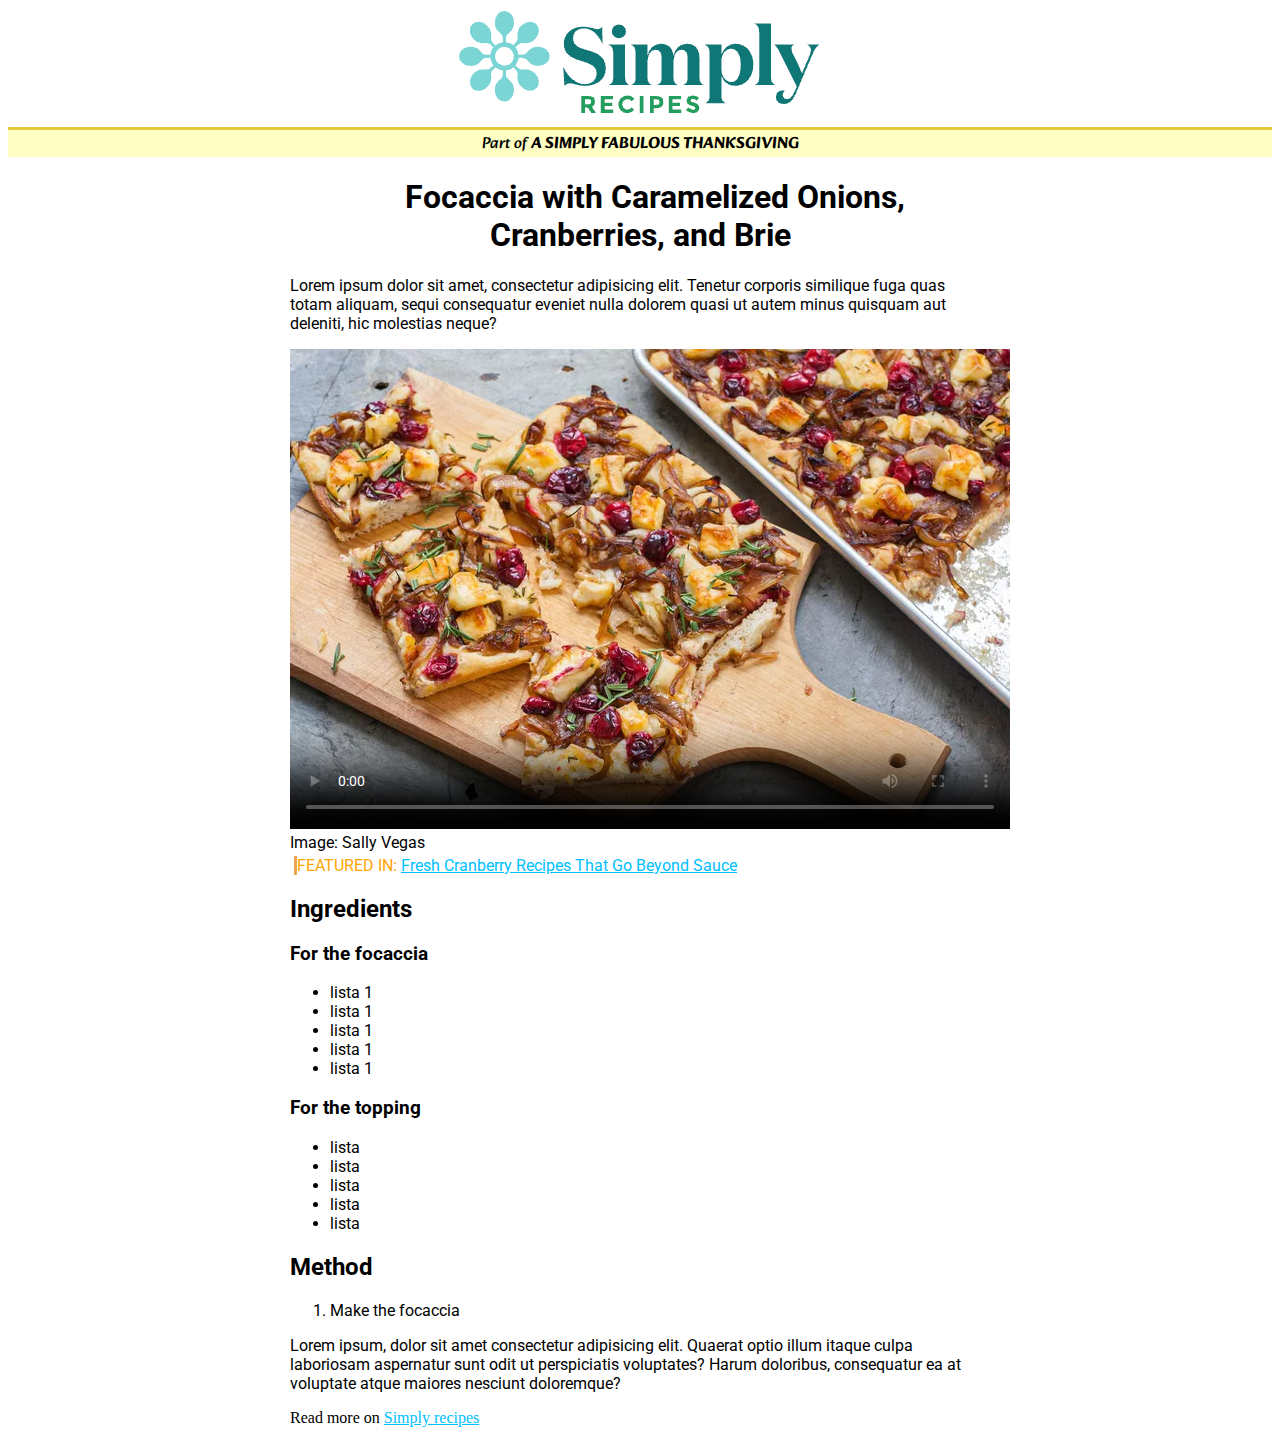
==== s1/g3/index.html @ 5c764aea "g3" ====
<!DOCTYPE html>
<html lang="en">
<head>
    <meta charset="UTF-8">
    <meta http-equiv="X-UA-Compatible" content="IE=edge">
    <meta name="viewport" content="width=device-width, initial-scale=1.0">
    <meta name="description" content="La nostra focaccia">
    <title>Ricetta</title>
    <link rel="stylesheet" href="css/style.css">
    <link rel="preconnect" href="https://fonts.googleapis.com">
    <link rel="preconnect" href="https://fonts.gstatic.com" crossorigin>
    <link href="https://fonts.googleapis.com/css2?family=Alkatra&family=Roboto&display=swap" rel="stylesheet">
</head>
<body>
    <header class="testa">
        <img src="img/assets/logo.png">
        <div class="simply">Part of <strong>A SIMPLY FABULOUS THANKSGIVING</strong></div>
    </header>
    <main class="centrato">
        <section>
            <h1 class="centratura">Focaccia with Caramelized Onions, Cranberries, and Brie</h1>
            <p>Lorem ipsum dolor sit amet, consectetur adipisicing elit. Tenetur corporis similique fuga quas totam aliquam, sequi consequatur eveniet nulla dolorem quasi ut autem minus quisquam aut deleniti, hic molestias neque?</p>
            <video poster="img/assets/focaccia.png" controls>Image: Sally Vegas</video>
            <p class="centrato">Image: Sally Vegas</p>
            <div>
                <p class="link">FEATURED IN:
                    <a href="#">Fresh Cranberry Recipes That Go Beyond Sauce</a>
                </p>
            </div>
        </section>
        <section>
            <h2>Ingredients</h2>

            <h3>For the focaccia</h3>
            <ul>
                <li>lista 1</li>
                <li>lista 1</li>
                <li>lista 1</li>
                <li>lista 1</li>
                <li>lista 1</li>
            </ul>
            <h3>For the topping</h3>
            <ul>
                <li>lista</li>
                <li>lista</li>
                <li>lista</li>
                <li>lista</li>
                <li>lista</li>
            </ul>
        </section>
        <section>
            <h2>Method</h2>
            <ol>
                <li>Make the focaccia</li>
            </ol>
            <p>Lorem ipsum, dolor sit amet consectetur adipisicing elit. Quaerat optio illum itaque culpa laboriosam aspernatur sunt odit ut perspiciatis voluptates? Harum doloribus, consequatur ea at voluptate atque maiores nesciunt doloremque?</p>
        </section>
        <aside>
            <p>Read more on <a href=#>Simply recipes</a></p>
        </aside>
    </main>
</body>
</html>
---- s1/g3/css/style.css ----
.testa{
    font-family: 'Alkatra', cursive;
    text-align:center;
    margin: 0 auto;
    }
.simply{
    border-top: solid rgb(227, 202, 61);
    background-color: rgba(255, 255, 158, 0.603);
}
h1{
    text-indent: 30px;
}
.scatola{
    width: 0 auto;
    position:absolute;
    top: 50px;
    margin:0 auto;
    text-align:center
}
section{
    font-family: 'Roboto', sans-serif;
}
.centrato{
    width: 700px;
    margin:0 auto;
}
p a{
    color:rgb(0, 191, 255);
}
.link{
    color:orange;
    border-left:solid rgba(234, 142, 36, 0.806);
    margin: 4px;
}
h2{
    margin-inline-start: solid rgb(53, 168, 206);
}
.centratura{
    text-align:center;
}
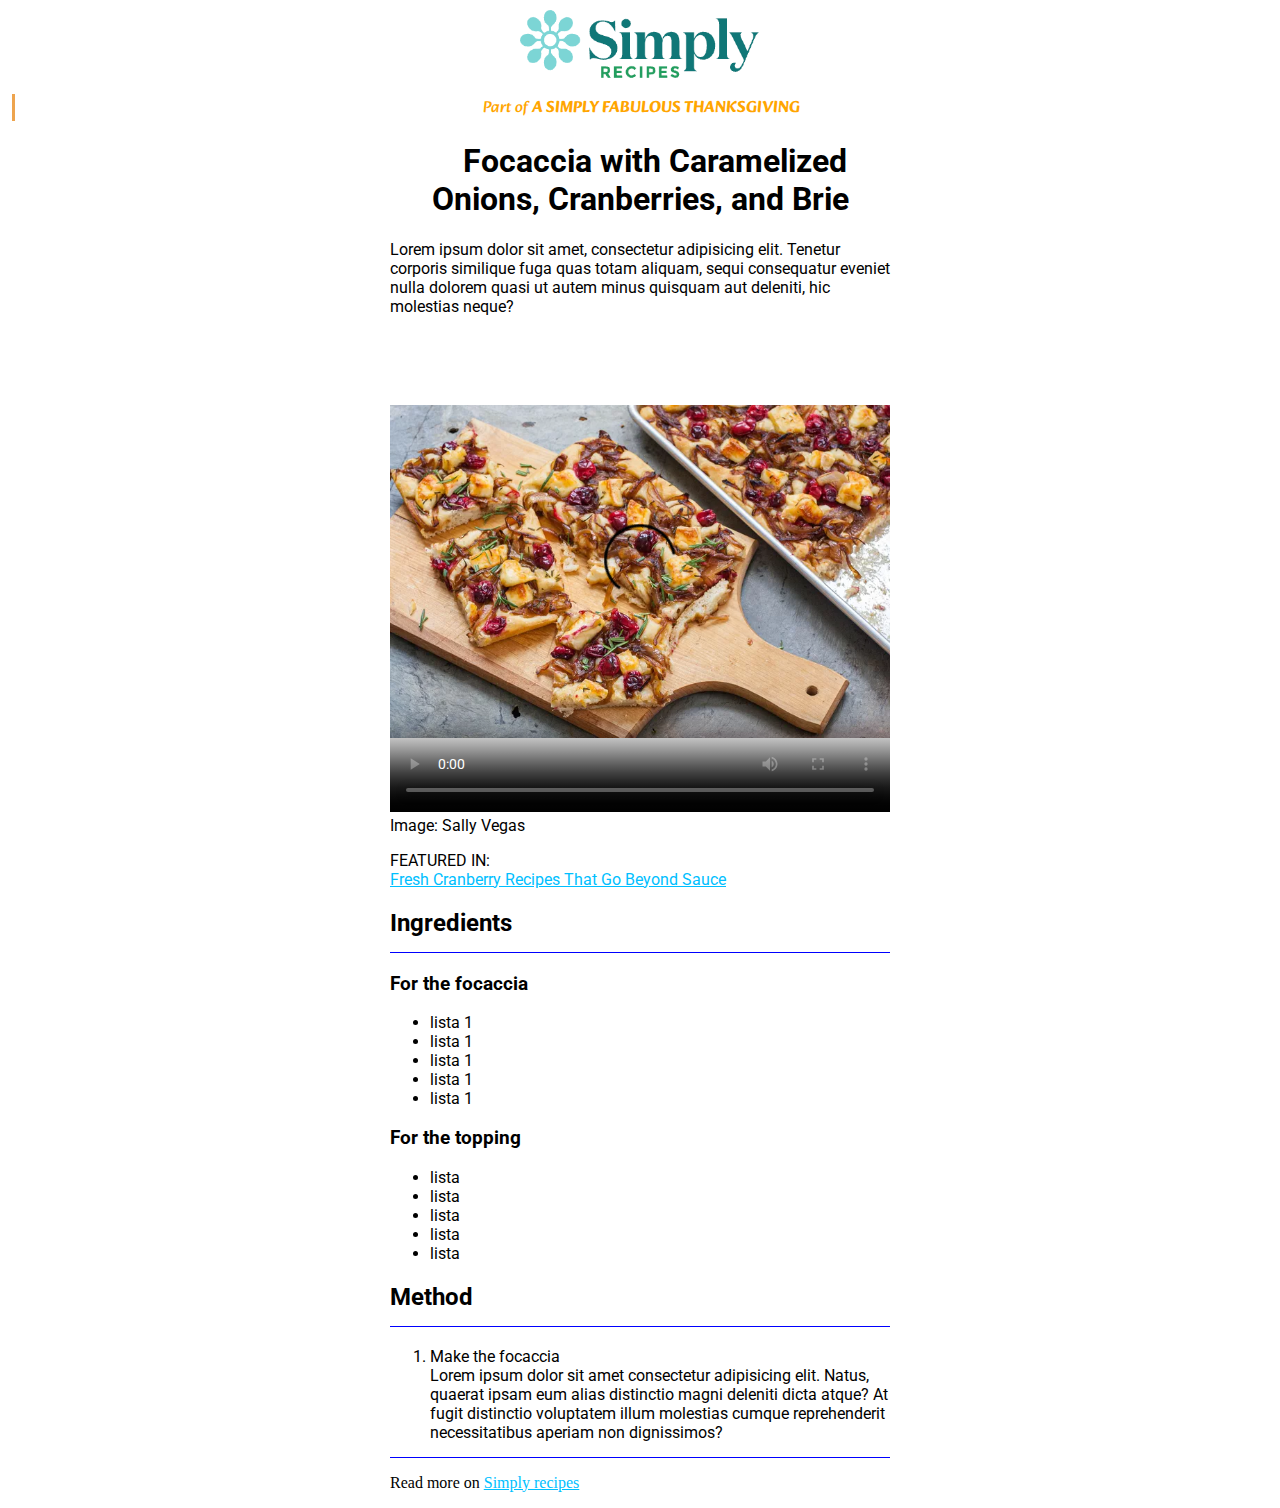
==== commit 4bc73070: "Modifiche1" ====
--- a/s1/g3/index.html
+++ b/s1/g3/index.html
@@ -13,17 +13,20 @@
 </head>
 <body>
     <header class="testa">
-        <img src="img/assets/logo.png">
-        <div class="simply">Part of <strong>A SIMPLY FABULOUS THANKSGIVING</strong></div>
+        <img src="img/assets/logo.png" width="240px">
+        <div id="intestazione">Part of <strong>A SIMPLY FABULOUS THANKSGIVING</strong></div>
     </header>
     <main class="centrato">
         <section>
             <h1 class="centratura">Focaccia with Caramelized Onions, Cranberries, and Brie</h1>
             <p>Lorem ipsum dolor sit amet, consectetur adipisicing elit. Tenetur corporis similique fuga quas totam aliquam, sequi consequatur eveniet nulla dolorem quasi ut autem minus quisquam aut deleniti, hic molestias neque?</p>
-            <video poster="img/assets/focaccia.png" controls>Image: Sally Vegas</video>
-            <p class="centrato">Image: Sally Vegas</p>
+            <video width="720px" height="480px" poster="img/assets/focaccia.png" controls>
+                <source src="video/loki che riporta.mp4" type="video/mp4">
+                <source src="video/loki-che-riporta.webm" type="video/webm">
+            </video>
+            <figcaption class="centrato">Image: Sally Vegas</figcaption>
             <div>
-                <p class="link">FEATURED IN:
+                <p class="link">FEATURED IN:<br>
                     <a href="#">Fresh Cranberry Recipes That Go Beyond Sauce</a>
                 </p>
             </div>
@@ -51,9 +54,9 @@
         <section>
             <h2>Method</h2>
             <ol>
-                <li>Make the focaccia</li>
+                <li>Make the focaccia<br>
+                Lorem ipsum dolor sit amet consectetur adipisicing elit. Natus, quaerat ipsam eum alias distinctio magni deleniti dicta atque? At fugit distinctio voluptatem illum molestias cumque reprehenderit necessitatibus aperiam non dignissimos?</li>
             </ol>
-            <p>Lorem ipsum, dolor sit amet consectetur adipisicing elit. Quaerat optio illum itaque culpa laboriosam aspernatur sunt odit ut perspiciatis voluptates? Harum doloribus, consequatur ea at voluptate atque maiores nesciunt doloremque?</p>
         </section>
         <aside>
             <p>Read more on <a href=#>Simply recipes</a></p>
--- a/s1/g3/css/style.css
+++ b/s1/g3/css/style.css
@@ -5,11 +5,13 @@
     margin: 0 auto;
     }
 .simply{
-    border-top: solid rgb(227, 202, 61);
-    background-color: rgba(255, 255, 158, 0.603);
+    background-color: #f0df7c33;
+    border-top: 1px solid #f98f2c;
+    padding: 10px 0;
 }
 h1{
     text-indent: 30px;
+    text-align:center;
 }
 .scatola{
     width: 0 auto;
@@ -22,20 +24,25 @@
     font-family: 'Roboto', sans-serif;
 }
 .centrato{
-    width: 700px;
+    width: 500px;
     margin:0 auto;
+    max-width: 100%;
 }
 p a{
     color:rgb(0, 191, 255);
 }
-.link{
+#intestazione{
     color:orange;
-    border-left:solid rgba(234, 142, 36, 0.806);
+    border-left: solid rgba(234, 142, 36, 0.806);
     margin: 4px;
 }
-h2{
-    margin-inline-start: solid rgb(53, 168, 206);
+h2, ol{
+    border-bottom: 1px solid blue;
+    padding-bottom: 15px;
 }
 .centratura{
     text-align:center;
 }
+img, video{
+    max-width: 100%;
+}
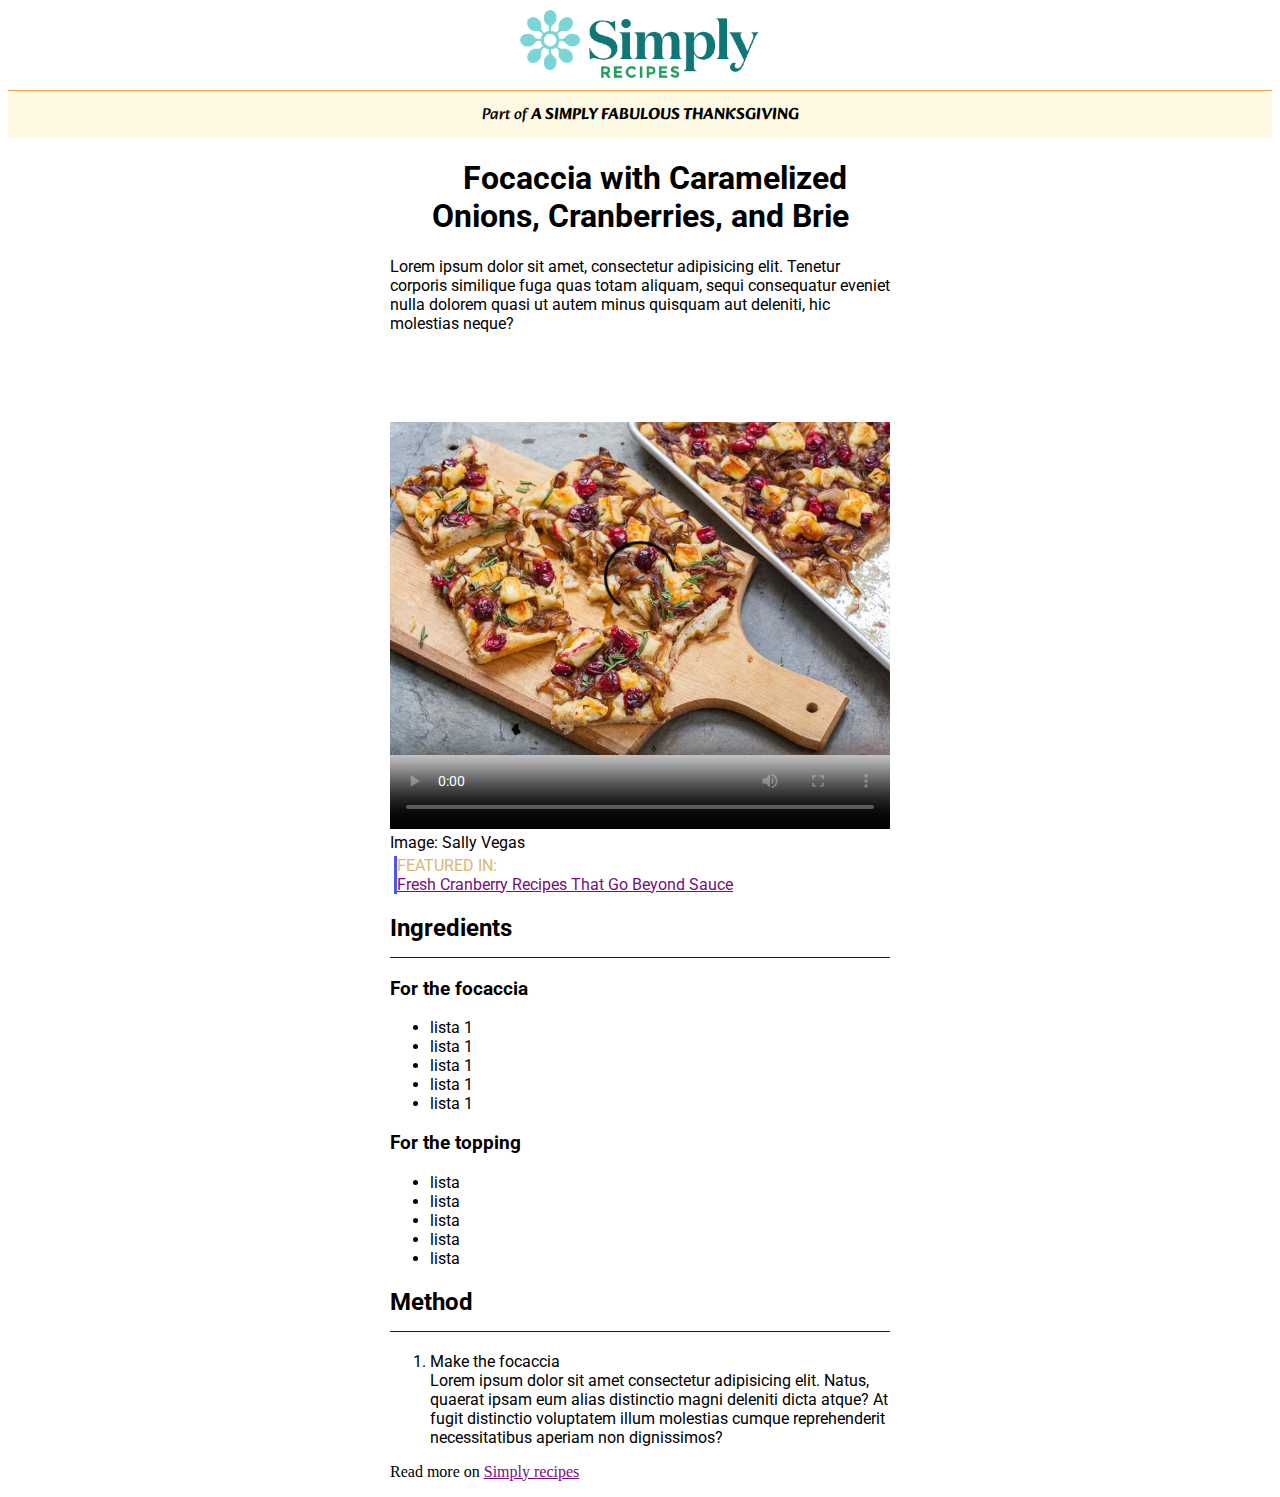
==== commit 4ecebd28: "altre modifiche" ====
--- a/s1/g3/index.html
+++ b/s1/g3/index.html
@@ -14,11 +14,11 @@
 <body>
     <header class="testa">
         <img src="img/assets/logo.png" width="240px">
-        <div id="intestazione">Part of <strong>A SIMPLY FABULOUS THANKSGIVING</strong></div>
+        <div id="intestazione">Part of <b>A SIMPLY FABULOUS THANKSGIVING</b></div>
     </header>
-    <main class="centrato">
+    <main class="maincontent">
         <section>
-            <h1 class="centratura">Focaccia with Caramelized Onions, Cranberries, and Brie</h1>
+            <h1 class="titoli">Focaccia with Caramelized Onions, Cranberries, and Brie</h1>
             <p>Lorem ipsum dolor sit amet, consectetur adipisicing elit. Tenetur corporis similique fuga quas totam aliquam, sequi consequatur eveniet nulla dolorem quasi ut autem minus quisquam aut deleniti, hic molestias neque?</p>
             <video width="720px" height="480px" poster="img/assets/focaccia.png" controls>
                 <source src="video/loki che riporta.mp4" type="video/mp4">
@@ -26,8 +26,8 @@
             </video>
             <figcaption class="centrato">Image: Sally Vegas</figcaption>
             <div>
-                <p class="link">FEATURED IN:<br>
-                    <a href="#">Fresh Cranberry Recipes That Go Beyond Sauce</a>
+                <p class="ft">FEATURED IN:<br>
+                    <a class=link href="#">Fresh Cranberry Recipes That Go Beyond Sauce</a>
                 </p>
             </div>
         </section>
@@ -59,7 +59,7 @@
             </ol>
         </section>
         <aside>
-            <p>Read more on <a href=#>Simply recipes</a></p>
+            <p>Read more on <a class=link href=#>Simply recipes</a></p>
         </aside>
     </main>
 </body>
--- a/s1/g3/css/style.css
+++ b/s1/g3/css/style.css
@@ -4,9 +4,9 @@
     text-align:center;
     margin: 0 auto;
     }
-.simply{
-    background-color: #f0df7c33;
-    border-top: 1px solid #f98f2c;
+#intestazione{
+    background-color: #f5e27533;
+    border-top: 1px solid #ef9746;
     padding: 10px 0;
 }
 h1{
@@ -23,26 +23,26 @@
 section{
     font-family: 'Roboto', sans-serif;
 }
-.centrato{
+.maincontent{
     width: 500px;
     margin:0 auto;
     max-width: 100%;
 }
-p a{
-    color:rgb(0, 191, 255);
-}
-#intestazione{
-    color:orange;
-    border-left: solid rgba(234, 142, 36, 0.806);
+.ft{
+    color:rgb(222, 182, 108);
+    border-left: solid rgba(36, 43, 234, 0.806);
     margin: 4px;
 }
-h2, ol{
+h2{
     border-bottom: 1px solid blue;
     padding-bottom: 15px;
 }
-.centratura{
+.titoli{
     text-align:center;
 }
 img, video{
     max-width: 100%;
 }
+.link{
+    color:rgb(121, 13, 126);
+}
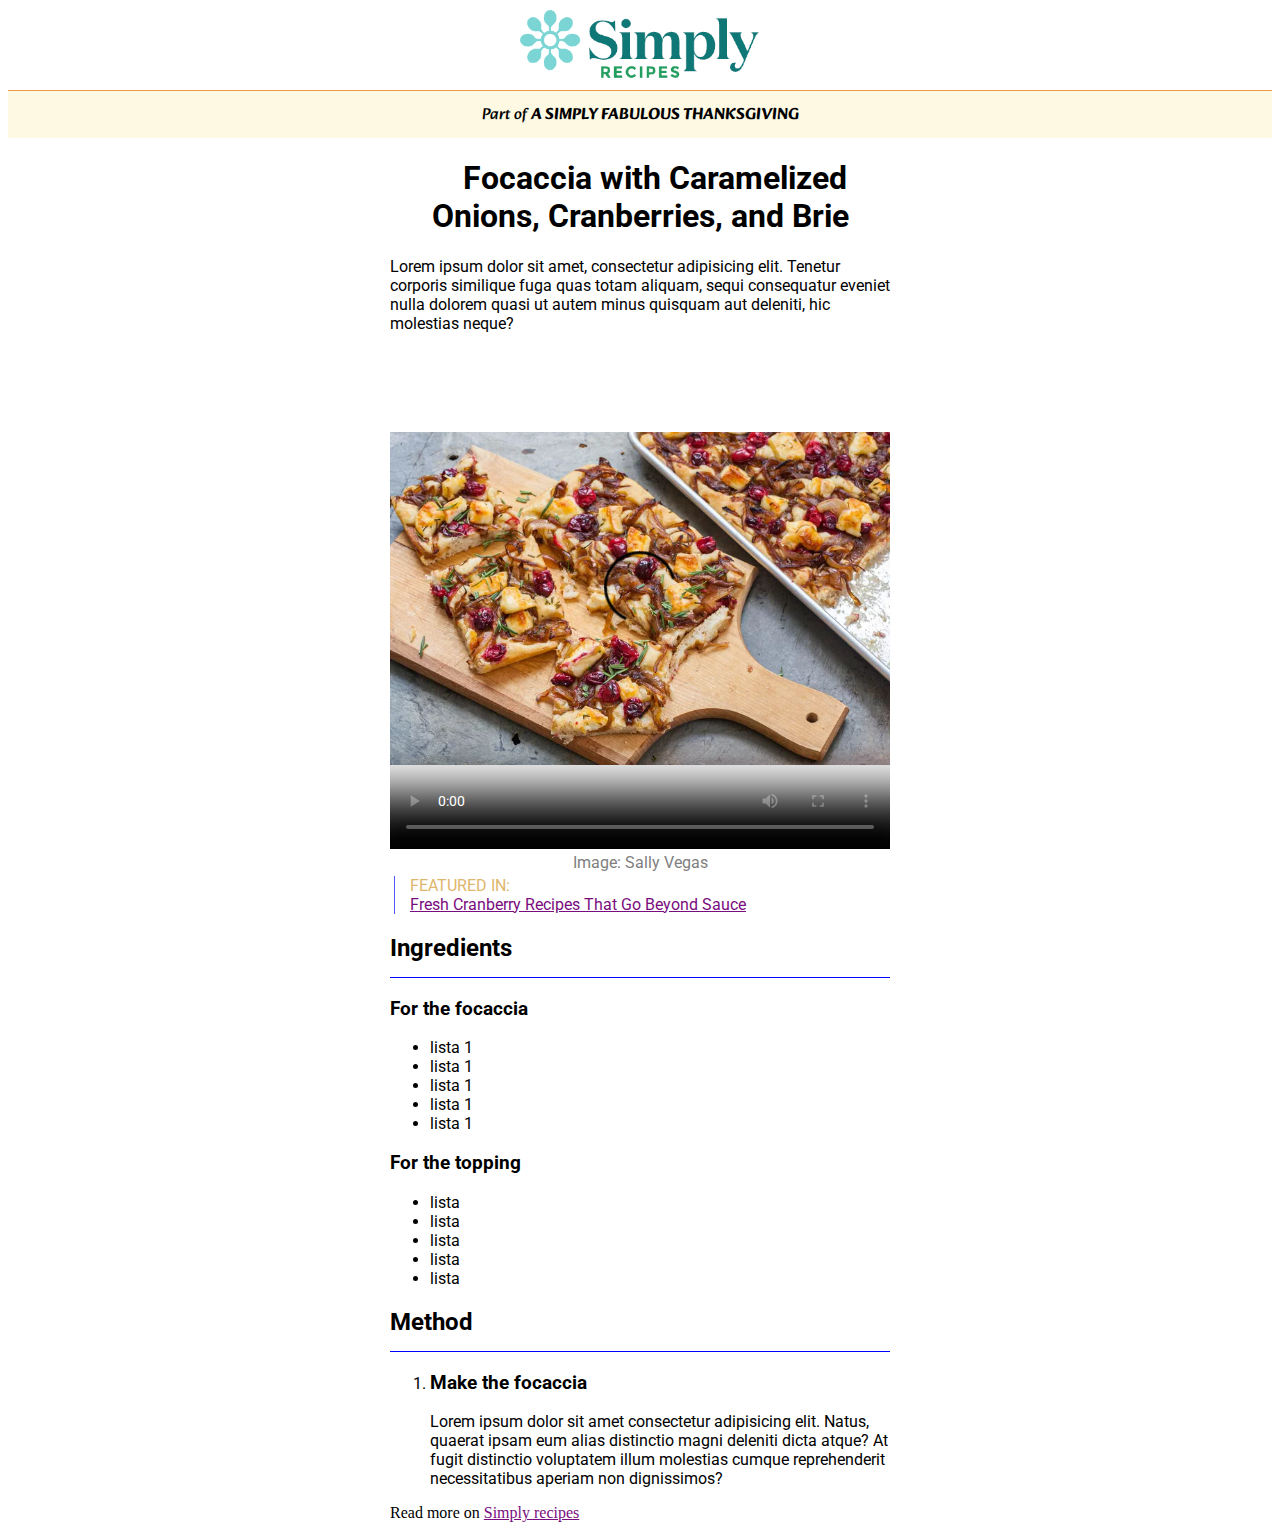
==== commit 4f2cf30d: "modifiche3" ====
--- a/s1/g3/index.html
+++ b/s1/g3/index.html
@@ -20,11 +20,11 @@
         <section>
             <h1 class="titoli">Focaccia with Caramelized Onions, Cranberries, and Brie</h1>
             <p>Lorem ipsum dolor sit amet, consectetur adipisicing elit. Tenetur corporis similique fuga quas totam aliquam, sequi consequatur eveniet nulla dolorem quasi ut autem minus quisquam aut deleniti, hic molestias neque?</p>
-            <video width="720px" height="480px" poster="img/assets/focaccia.png" controls>
+            <video width="700" height="500" poster="img/assets/focaccia.png" controls>
                 <source src="video/loki che riporta.mp4" type="video/mp4">
                 <source src="video/loki-che-riporta.webm" type="video/webm">
             </video>
-            <figcaption class="centrato">Image: Sally Vegas</figcaption>
+            <figcaption class="image">Image: Sally Vegas</figcaption>
             <div>
                 <p class="ft">FEATURED IN:<br>
                     <a class=link href="#">Fresh Cranberry Recipes That Go Beyond Sauce</a>
@@ -54,13 +54,15 @@
         <section>
             <h2>Method</h2>
             <ol>
-                <li>Make the focaccia<br>
-                Lorem ipsum dolor sit amet consectetur adipisicing elit. Natus, quaerat ipsam eum alias distinctio magni deleniti dicta atque? At fugit distinctio voluptatem illum molestias cumque reprehenderit necessitatibus aperiam non dignissimos?</li>
+                <li>
+                    <h3>Make the focaccia</h3>
+                    <p>Lorem ipsum dolor sit amet consectetur adipisicing elit. Natus, quaerat ipsam eum alias distinctio magni deleniti dicta atque? At fugit distinctio voluptatem illum molestias cumque reprehenderit necessitatibus aperiam non dignissimos?</p>
+                </li>
             </ol>
         </section>
-        <aside>
+        <footer class="piedi">
             <p>Read more on <a class=link href=#>Simply recipes</a></p>
-        </aside>
+        </footer>
     </main>
 </body>
 </html>--- a/s1/g3/css/style.css
+++ b/s1/g3/css/style.css
@@ -26,11 +26,12 @@
 .maincontent{
     width: 500px;
     margin:0 auto;
-    max-width: 100%;
 }
 .ft{
     color:rgb(222, 182, 108);
-    border-left: solid rgba(36, 43, 234, 0.806);
+    border-left: 2px outset rgba(36, 43, 234, 0.806);
+    padding-left: 15px;
+    border-width: 1px;
     margin: 4px;
 }
 h2{
@@ -46,3 +47,11 @@
 .link{
     color:rgb(121, 13, 126);
 }
+.image{
+    color: grey;
+    text-align: center;
+}
+.piedi{
+    margin: 0 auto;
+    width: 600px;
+}
